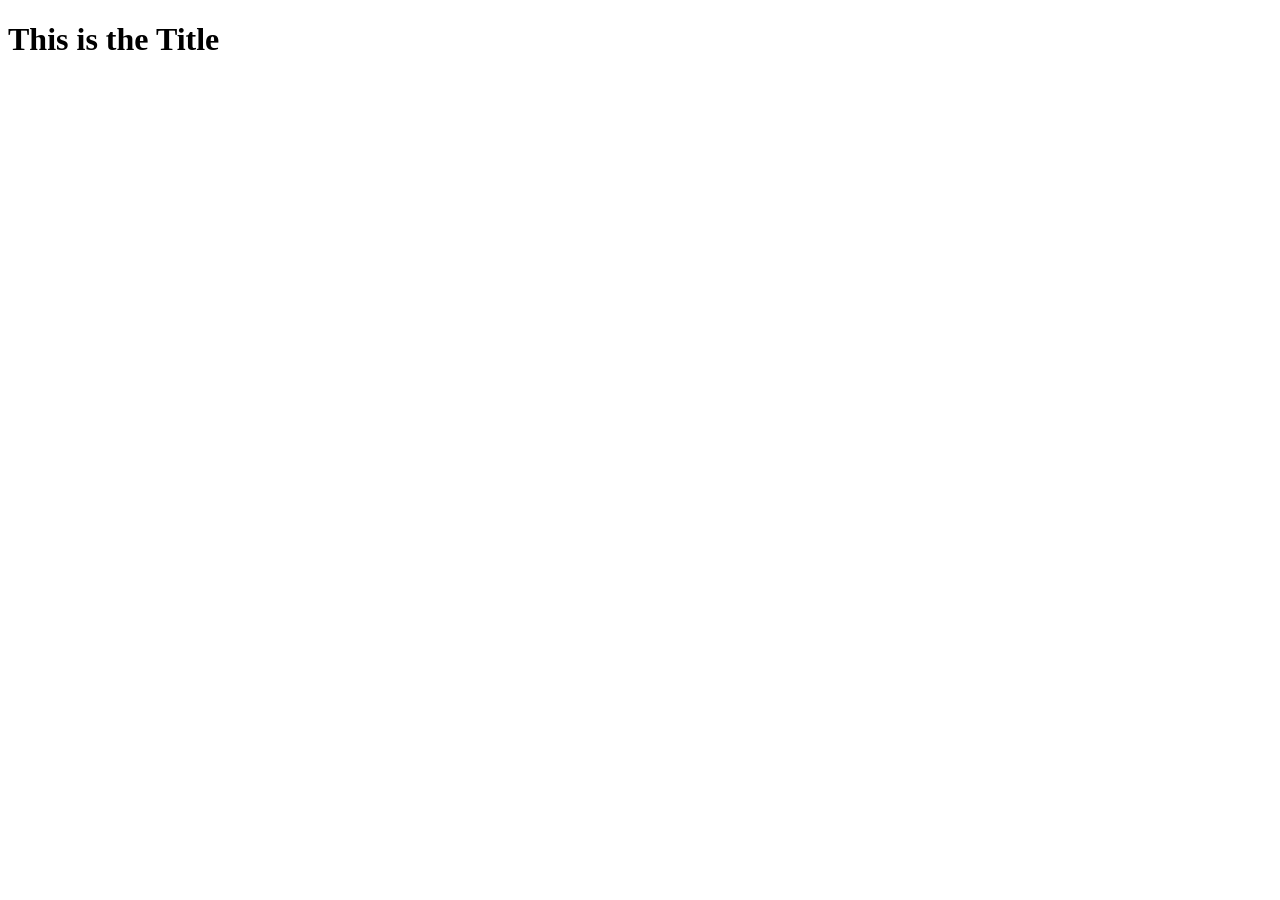
==== local-guide-roxboro/index.html @ 40200fcd "Full paths uploaded" ====
<!doctype html>
<html lang="en">
	<head>
		<meta charset="UTF-8" />
		<meta
			name="viewport"
			content="width=device-width, initial-scale=1.0" />
		<title>Roxboro | Local Guide</title>
		<link
			rel="stylesheet"
			href="styles.css" />
	</head>
	<body>
		<h1>This is the Title</h1>
	</body>
</html>
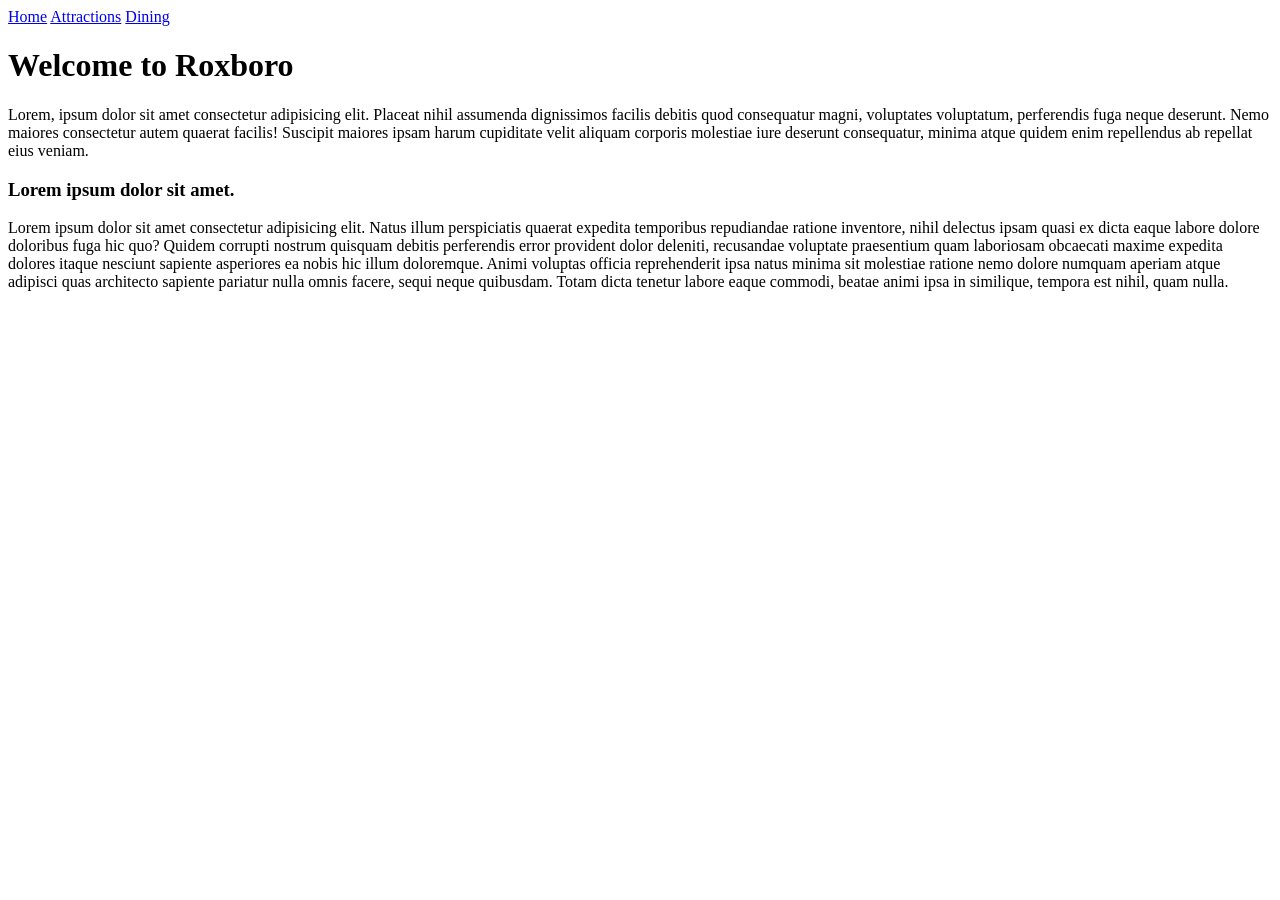
==== commit 6641bfab: "Add files via upload" ====
--- a/local-guide-roxboro/index.html
+++ b/local-guide-roxboro/index.html
@@ -1,16 +1,42 @@
 <!doctype html>
 <html lang="en">
-	<head>
-		<meta charset="UTF-8" />
-		<meta
-			name="viewport"
-			content="width=device-width, initial-scale=1.0" />
-		<title>Roxboro | Local Guide</title>
-		<link
-			rel="stylesheet"
-			href="styles.css" />
-	</head>
-	<body>
-		<h1>This is the Title</h1>
-	</body>
-</html>
+
+<head>
+    <meta charset="UTF-8" />
+    <meta name="viewport" content="width=device-width, initial-scale=1.0" />
+    <title>Roxboro | Local Guide</title>
+    <link rel="stylesheet" href="styles.css" />
+</head>
+
+<body>
+    <nav>
+        <a href="/index.html">Home</a>
+        <a href="/attractions.html">Attractions</a>
+        <a href="/dining.html">Dining</a>
+    </nav>
+    <h1>Welcome to Roxboro</h1>
+    <p>
+        Lorem, ipsum dolor sit amet consectetur adipisicing elit. Placeat nihil
+        assumenda dignissimos facilis debitis quod consequatur magni, voluptates
+        voluptatum, perferendis fuga neque deserunt. Nemo maiores consectetur
+        autem quaerat facilis! Suscipit maiores ipsam harum cupiditate velit
+        aliquam corporis molestiae iure deserunt consequatur, minima atque quidem
+        enim repellendus ab repellat eius veniam.
+    </p>
+    <h3>Lorem ipsum dolor sit amet.</h3>
+    <p>
+        Lorem ipsum dolor sit amet consectetur adipisicing elit. Natus illum
+        perspiciatis quaerat expedita temporibus repudiandae ratione inventore,
+        nihil delectus ipsam quasi ex dicta eaque labore dolore doloribus fuga hic
+        quo? Quidem corrupti nostrum quisquam debitis perferendis error provident
+        dolor deleniti, recusandae voluptate praesentium quam laboriosam obcaecati
+        maxime expedita dolores itaque nesciunt sapiente asperiores ea nobis hic
+        illum doloremque. Animi voluptas officia reprehenderit ipsa natus minima
+        sit molestiae ratione nemo dolore numquam aperiam atque adipisci quas
+        architecto sapiente pariatur nulla omnis facere, sequi neque quibusdam.
+        Totam dicta tenetur labore eaque commodi, beatae animi ipsa in similique,
+        tempora est nihil, quam nulla.
+    </p>
+</body>
+
+</html>
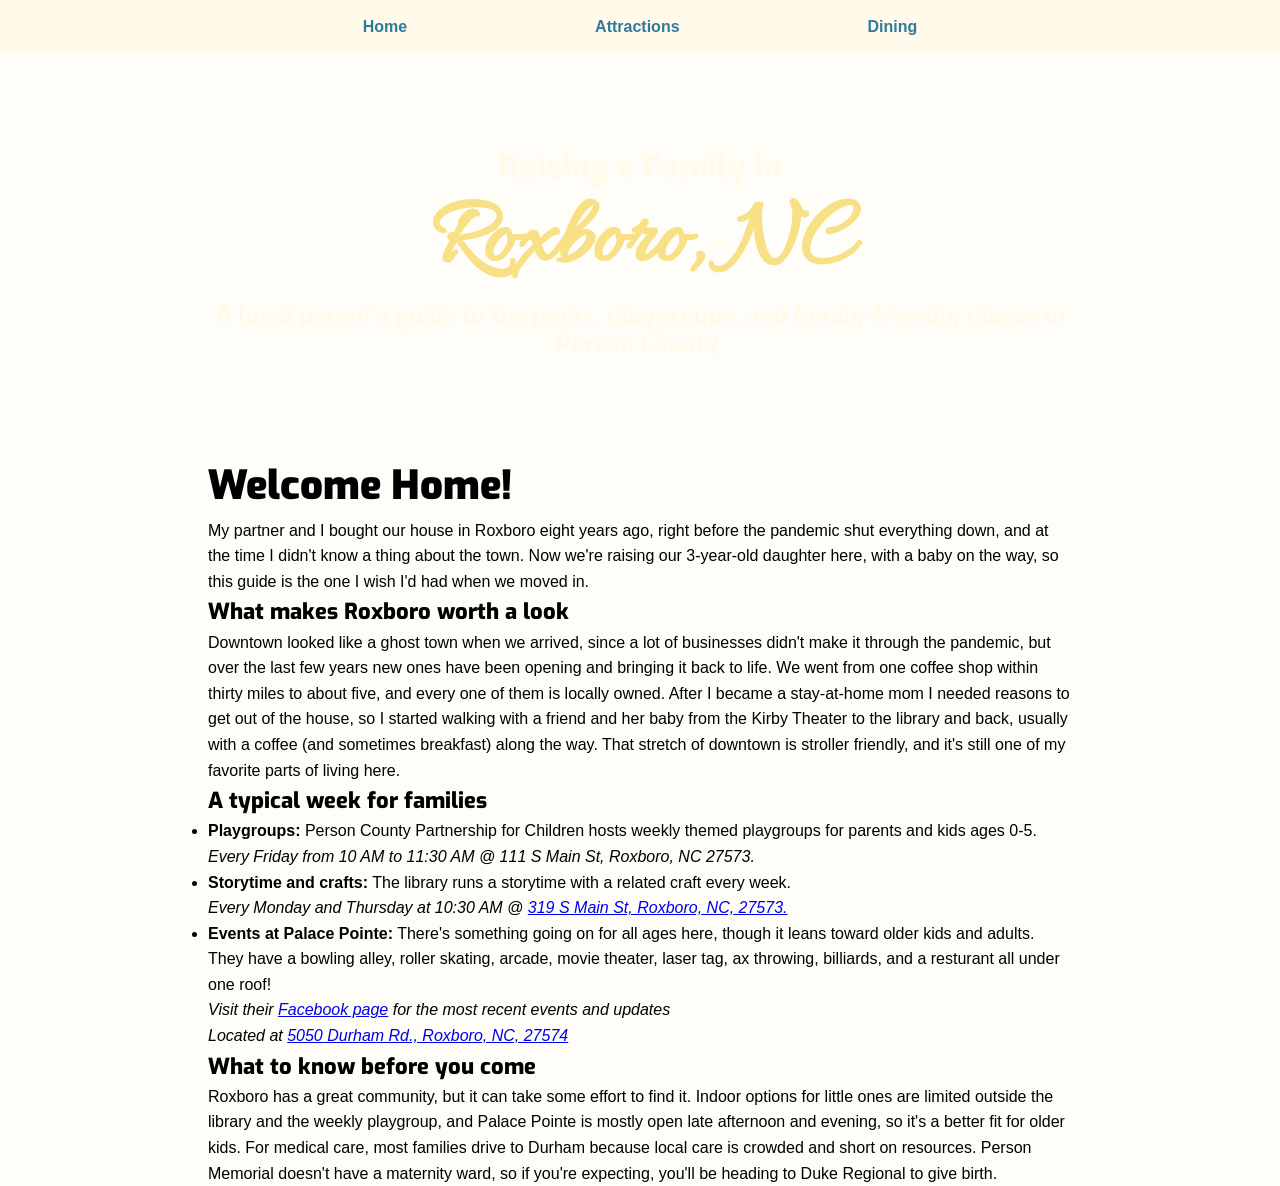
==== commit b1c1e461: "M10 Updates" ====
--- a/local-guide-roxboro/index.html
+++ b/local-guide-roxboro/index.html
@@ -5,38 +5,90 @@
     <meta charset="UTF-8" />
     <meta name="viewport" content="width=device-width, initial-scale=1.0" />
     <title>Roxboro | Local Guide</title>
-    <link rel="stylesheet" href="styles.css" />
+    <link rel="stylesheet" href="css/styles.css" />
+    <link rel="preconnect" href="https://fonts.googleapis.com">
+    <link rel="preconnect" href="https://fonts.gstatic.com" crossorigin>
+    <link href="https://fonts.googleapis.com/css2?family=Allura&family=Exo:ital,wght@0,100..900;1,100..900&display=swap"
+        rel="stylesheet">
 </head>
 
 <body>
-    <nav>
-        <a href="/index.html">Home</a>
-        <a href="/attractions.html">Attractions</a>
-        <a href="/dining.html">Dining</a>
+    <nav class="navigation-bar">
+        <ul class="menu">
+            <li>
+                <a href="/index.html">Home</a>
+            </li>
+            <li>
+                <a href="/attractions.html">Attractions</a>
+            </li>
+            <li>
+                <a href="/dining.html">Dining</a>
+            </li>
+        </ul>
     </nav>
-    <h1>Welcome to Roxboro</h1>
-    <p>
-        Lorem, ipsum dolor sit amet consectetur adipisicing elit. Placeat nihil
-        assumenda dignissimos facilis debitis quod consequatur magni, voluptates
-        voluptatum, perferendis fuga neque deserunt. Nemo maiores consectetur
-        autem quaerat facilis! Suscipit maiores ipsam harum cupiditate velit
-        aliquam corporis molestiae iure deserunt consequatur, minima atque quidem
-        enim repellendus ab repellat eius veniam.
-    </p>
-    <h3>Lorem ipsum dolor sit amet.</h3>
-    <p>
-        Lorem ipsum dolor sit amet consectetur adipisicing elit. Natus illum
-        perspiciatis quaerat expedita temporibus repudiandae ratione inventore,
-        nihil delectus ipsam quasi ex dicta eaque labore dolore doloribus fuga hic
-        quo? Quidem corrupti nostrum quisquam debitis perferendis error provident
-        dolor deleniti, recusandae voluptate praesentium quam laboriosam obcaecati
-        maxime expedita dolores itaque nesciunt sapiente asperiores ea nobis hic
-        illum doloremque. Animi voluptas officia reprehenderit ipsa natus minima
-        sit molestiae ratione nemo dolore numquam aperiam atque adipisci quas
-        architecto sapiente pariatur nulla omnis facere, sequi neque quibusdam.
-        Totam dicta tenetur labore eaque commodi, beatae animi ipsa in similique,
-        tempora est nihil, quam nulla.
-    </p>
+
+    <div class="hero">
+        <div class="hero-text">
+            <h1 class="headline">Raising a Family in </h1>
+            <h1 class="fancy">Roxboro, NC</h1>
+            <p class="tagline">A local parent's guide to the parks, playgroups, and family-friendly places in Person
+                County.
+            </p>
+        </div>
+    </div>
+    <div class="main">
+        <h2>Welcome Home!</h2>
+        <p>
+            My partner and I bought our house in Roxboro eight years ago, right before the pandemic shut everything
+            down,
+            and at the time I didn't know a thing about the town. Now we're raising our 3-year-old daughter here, with a
+            baby on the way, so this guide is the one I wish I'd had when we moved in.
+        </p>
+        <h3>What makes Roxboro worth a look</h3>
+        <p>
+            Downtown looked like a ghost town when we arrived, since a lot of businesses didn't make it through the
+            pandemic, but over the last few years new ones have been opening and bringing it back to life. We went from
+            one
+            coffee shop within thirty miles to about five, and every one of them is locally owned. After I became a
+            stay-at-home mom I needed reasons to get out of the house, so I started walking with a friend and her baby
+            from
+            the Kirby Theater to the library and back, usually with a coffee (and sometimes breakfast) along the way.
+            That
+            stretch of downtown is stroller friendly, and it's still one of my favorite parts of living here.
+        </p>
+        <h3>A typical week for families</h3>
+        <ul>
+            <li><strong>Playgroups:</strong> Person County Partnership for Children hosts weekly themed playgroups for
+                parents and kids ages 0-5. <br> <em>Every Friday from 10 AM to 11:30 AM @ 111 S Main St, Roxboro, NC
+                    27573.</em>
+            </li>
+            <li><strong>Storytime and crafts:</strong> The library runs a storytime with a related craft every week.
+                <br>
+                <em>Every Monday and Thursday at 10:30 AM @ <a href="https://maps.app.goo.gl/3hSG4meyTnjpBfyF7"
+                        target="_blank">319 S Main St, Roxboro, NC, 27573.</a> </em>
+            </li>
+            <li><strong>Events at Palace Pointe:</strong> There's something going on for all ages here, though it leans
+                toward older kids and adults. They have a bowling alley, roller skating, arcade, movie theater, laser
+                tag,
+                ax throwing, billiards, and a resturant all under one roof! <br> <em>Visit their <a
+                        href="https://www.facebook.com/p/Palace-Pointe-Roxboro-61576483719235/?checkpoint_src=any"
+                        target="_blank">Facebook
+                        page</a> for the most recent events and updates</em> <br> <em>Located at <a
+                        href="https://maps.app.goo.gl/gmuN3VBv7MXKYKju6" target="_blank">5050 Durham Rd., Roxboro, NC,
+                        27574</a> </em>
+            </li>
+        </ul>
+        <h3>What to know before you come</h3>
+        <p>
+            Roxboro has a great community, but it can take some effort to find it. Indoor options for little ones are
+            limited outside the library and the weekly playgroup, and Palace Pointe is mostly open late afternoon and
+            evening, so it's a better fit for older kids. For medical care, most families drive to Durham because local
+            care
+            is crowded and short on resources. Person Memorial doesn't have a maternity ward, so if you're expecting,
+            you'll
+            be heading to Duke Regional to give birth.
+        </p>
+    </div>
 </body>
 
 </html>
--- a/local-guide-roxboro/css/styles.css
+++ b/local-guide-roxboro/css/styles.css
@@ -0,0 +1,115 @@
+* {
+	margin: 0;
+	padding: 0;
+	box-sizing: border-box;
+}
+
+body {
+	font-family: Arial, Helvetica, sans-serif;
+	background: #fffdf8;
+	color: black;
+	line-height: 1.6;
+}
+
+h1 {
+	font-family: "Allura", serif;
+	font-size: 60px;
+}
+
+h2 {
+	font-family: "Exo", sans-serif;
+	font-weight: 900;
+	font-size: 40px;
+}
+
+h3 {
+	font-family: "Exo", sans-serif;
+	font-weight: 800;
+	font-size: 22px;
+}
+
+.headline {
+	font-family: "Exo", sans-serif;
+	font-weight: 900;
+	font-size: 2em;
+}
+
+.fancy {
+	font-family: "Allura", serif;
+	font-size: 6em;
+	color: #f8e086;
+}
+
+.hero-text {
+	display: flex;
+	align-items: center;
+	justify-content: center;
+	flex-direction: column;
+	line-height: 1.2;
+	color: #fffae9;
+	padding-left: 10%;
+	padding-right: 10%;
+	margin: auto;
+	max-width: 70rem;
+	text-align: center;
+}
+
+.hero {
+	display: flex;
+	/*Image source link https://commons.wikimedia.org/wiki/File:Kirby_theater_in_Roxboro.jpg */
+	background-image:
+		linear-gradient(rgba(0, 0, 0, 0.65)), url("/images/hero.jpg");
+	height: 400px;
+	background-position: center;
+	background-repeat: no-repeat;
+	background-size: cover;
+	position: relative;
+}
+
+.tagline {
+	font-family: "Exo", sans-serif;
+	font-weight: 700;
+	font-size: 1.5em;
+}
+
+.main {
+	padding-left: 10%;
+	padding-right: 10%;
+	max-width: 70rem;
+	margin: auto;
+}
+
+/* Navigation Bar */
+.navigation-bar {
+	display: inline-block;
+	width: 100%;
+	box-sizing: border-box;
+}
+
+.menu {
+	list-style-type: none;
+	margin: 0px;
+	padding: 0;
+	font-weight: bold;
+	background-color: #fffae9;
+	display: flex;
+	justify-content: center;
+}
+
+.menu a {
+	display: block;
+	color: #2f7b9c;
+	padding: 14px 30px;
+	text-decoration: none;
+}
+
+.menu a:hover {
+	background-color: #2f7b9c;
+	color: #fffae9;
+	padding: 14px 30px;
+}
+
+.menu li {
+	padding-left: 5%;
+	padding-right: 5%;
+}
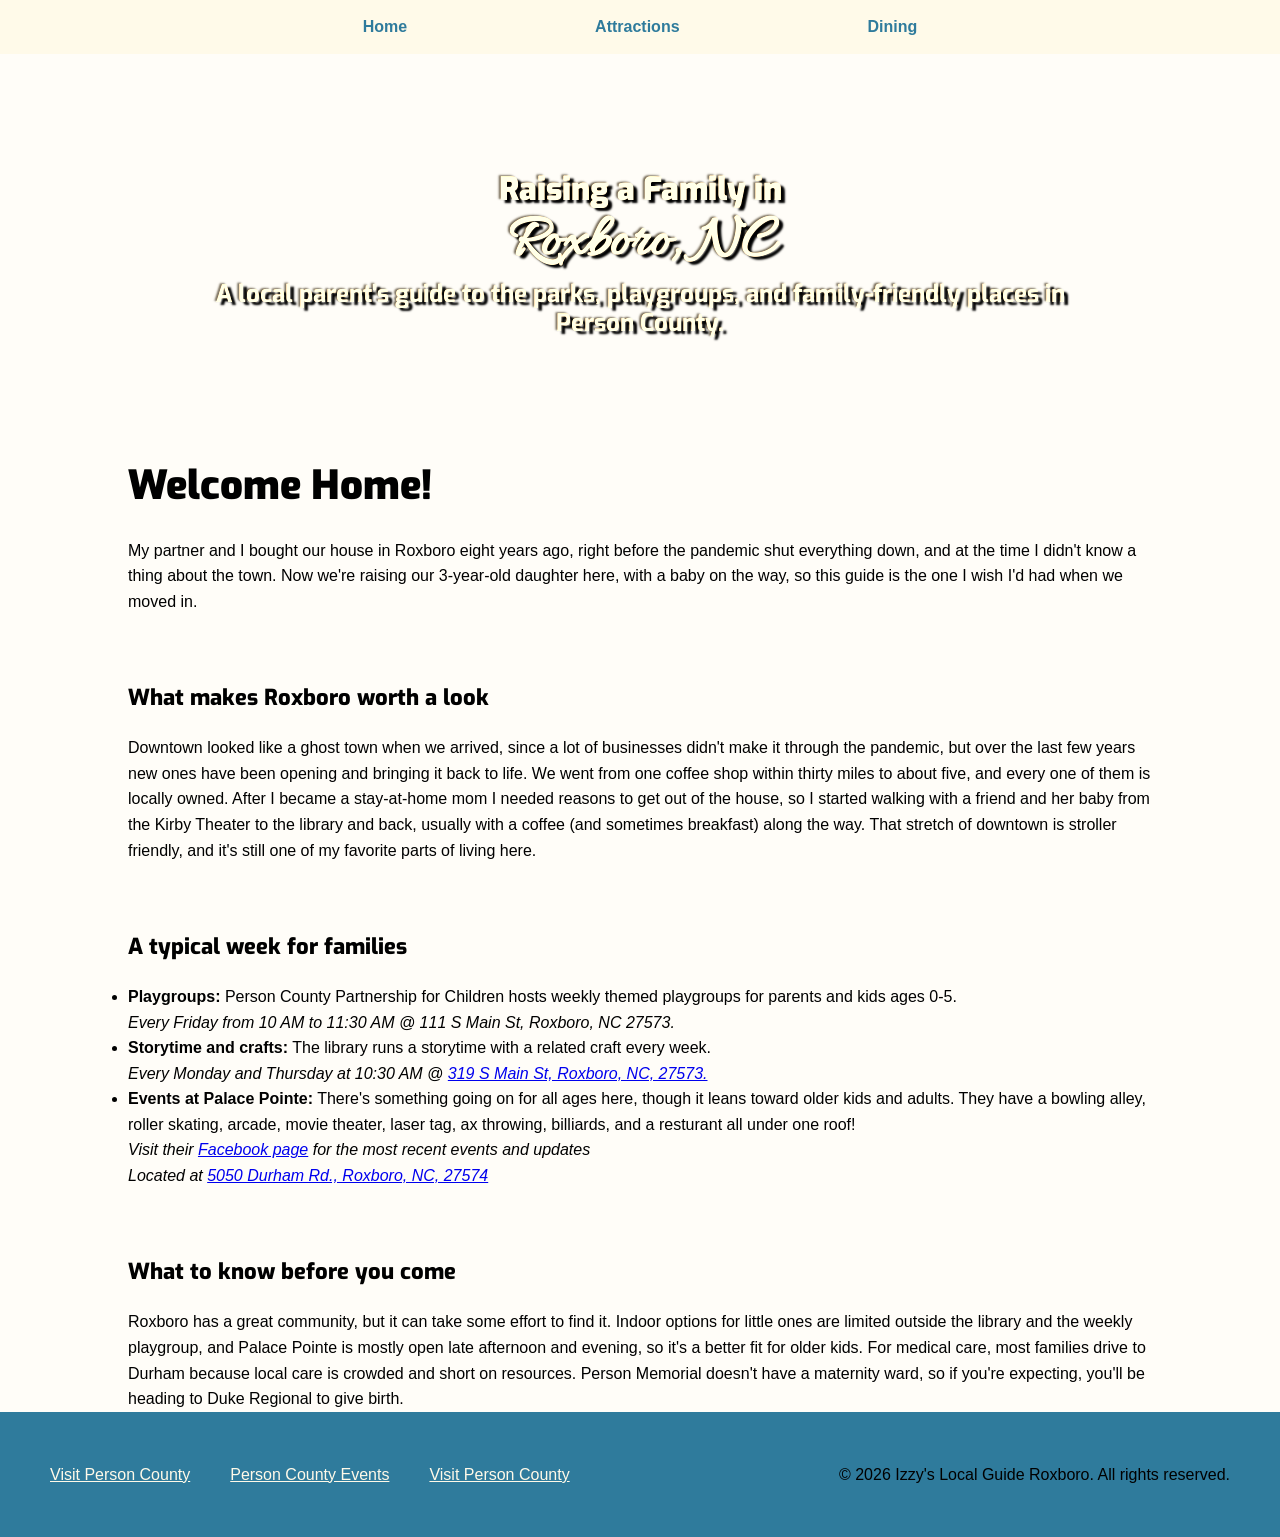
==== commit 17fe9a3c: "Updated CSS" ====
--- a/local-guide-roxboro/index.html
+++ b/local-guide-roxboro/index.html
@@ -44,6 +44,7 @@
             and at the time I didn't know a thing about the town. Now we're raising our 3-year-old daughter here, with a
             baby on the way, so this guide is the one I wish I'd had when we moved in.
         </p>
+        <br>
         <h3>What makes Roxboro worth a look</h3>
         <p>
             Downtown looked like a ghost town when we arrived, since a lot of businesses didn't make it through the
@@ -56,6 +57,7 @@
             That
             stretch of downtown is stroller friendly, and it's still one of my favorite parts of living here.
         </p>
+        <br>
         <h3>A typical week for families</h3>
         <ul>
             <li><strong>Playgroups:</strong> Person County Partnership for Children hosts weekly themed playgroups for
@@ -78,6 +80,7 @@
                         27574</a> </em>
             </li>
         </ul>
+        <br>
         <h3>What to know before you come</h3>
         <p>
             Roxboro has a great community, but it can take some effort to find it. Indoor options for little ones are
@@ -90,5 +93,15 @@
         </p>
     </div>
 </body>
+<footer>
+    <div class="footer-content">
+        <p>&copy; 2026 Izzy's Local Guide Roxboro. All rights reserved.</p>
+        <ul class="footer-links">
+            <li><a href="https://itsbetterinperson.com/">Visit Person County</a></li>
+            <li><a href="https://itsbetterinperson.com/events/">Person County Events</a></li>
+            <li><a href="https://itsbetterinperson.com/">Visit Person County</a></li>
+        </ul>
+    </div>
+</footer>
 
 </html>
--- a/local-guide-roxboro/css/styles.css
+++ b/local-guide-roxboro/css/styles.css
@@ -34,7 +34,7 @@
 	font-size: 2em;
 }
 
-.fancy {
+.main .fancy {
 	font-family: "Allura", serif;
 	font-size: 6em;
 	color: #f8e086;
@@ -52,6 +52,9 @@
 	margin: auto;
 	max-width: 70rem;
 	text-align: center;
+	text-shadow:
+		4px 3px 2px #000000,
+		-2px -1px 2px #5e5e5e;
 }
 
 .hero {
@@ -64,9 +67,10 @@
 	background-repeat: no-repeat;
 	background-size: cover;
 	position: relative;
-}
-
-.tagline {
+	filter: sepia(80%);
+}
+
+.hero .tagline {
 	font-family: "Exo", sans-serif;
 	font-weight: 700;
 	font-size: 1.5em;
@@ -75,8 +79,11 @@
 .main {
 	padding-left: 10%;
 	padding-right: 10%;
-	max-width: 70rem;
+	max-width: 80rem;
 	margin: auto;
+	display: flex;
+	flex-direction: column;
+	gap: 20px;
 }
 
 /* Navigation Bar */
@@ -84,6 +91,9 @@
 	display: inline-block;
 	width: 100%;
 	box-sizing: border-box;
+	position: sticky;
+	top: 0;
+	z-index: 1000;
 }
 
 .menu {
@@ -113,3 +123,84 @@
 	padding-left: 5%;
 	padding-right: 5%;
 }
+
+/* Place sections */
+.place {
+	display: flex;
+	align-items: center;
+	gap: 24px;
+	margin: 32px 0;
+}
+
+.place-text {
+	flex: 1;
+	min-width: 0;
+}
+
+.place img {
+	width: 40%;
+	height: auto;
+	border-radius: 8px;
+}
+
+.place.reverse {
+	flex-direction: row-reverse;
+}
+
+.details {
+	margin: 10px 0;
+}
+
+.page.description {
+	padding: 20px;
+	margin-top: 20px;
+	margin-bottom: 20px;
+	max-width: 50rem;
+	text-align: center;
+	box-shadow: 0px 0px 10px 0px #2f7b9c;
+	border-radius: 5px;
+}
+
+.hours {
+	list-style: none;
+	text-indent: 20px;
+}
+
+/* Footer */
+.footer-content {
+	display: flex;
+	margin: auto;
+	padding: 50px;
+	gap: 50px;
+	justify-content: space-between;
+	align-items: end;
+	flex-direction: row-reverse;
+	background-color: #2f7b9c;
+}
+
+.footer-links {
+	list-style: none;
+	display: flex;
+	justify-content: space-between;
+	gap: 40px;
+	/* text-wrap: nowrap; */
+}
+
+.footer-links a {
+	color: #fffae9;
+}
+
+.footer-links a:hover {
+	color: aquamarine;
+}
+
+@media (max-width: 700px) {
+	.place,
+	.place.reverse {
+		flex-direction: column;
+	}
+
+	.place img {
+		width: 100%;
+	}
+}
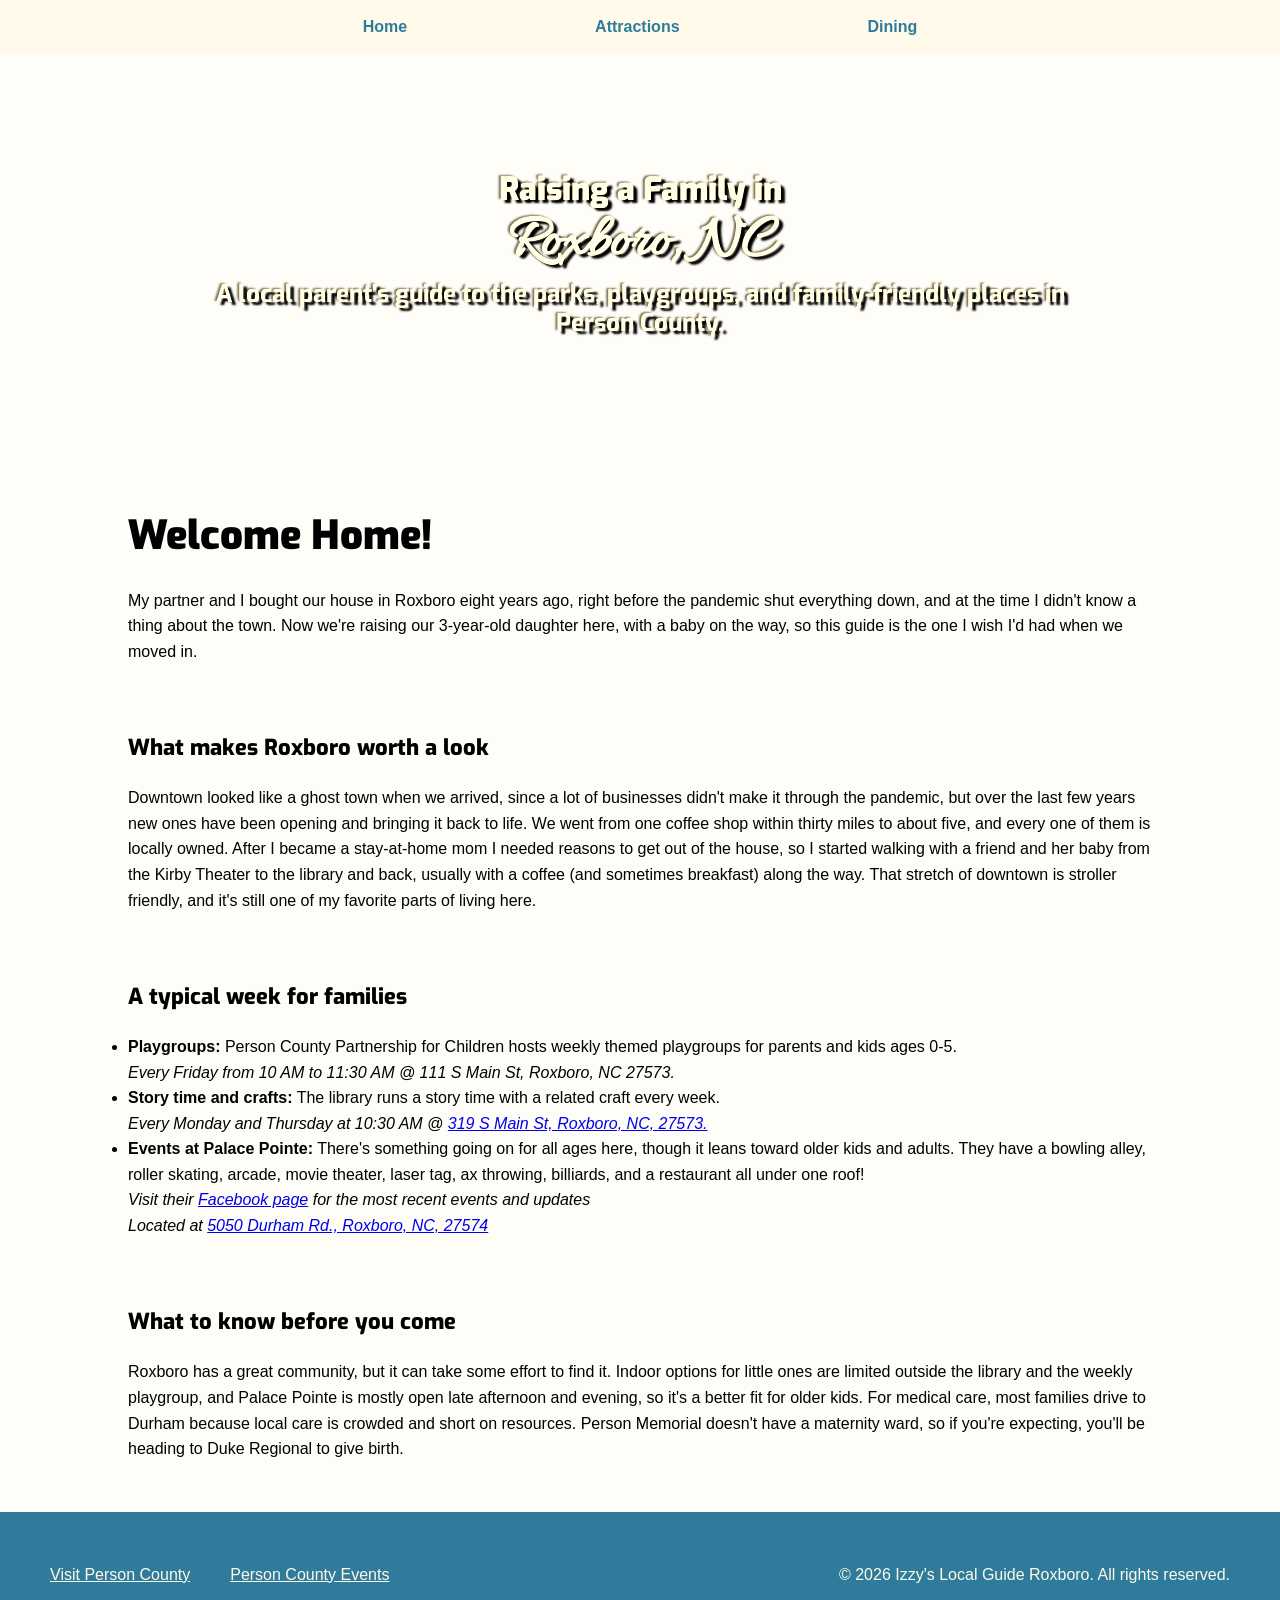
==== commit c3d7a16c: "Accessability checked & fixed" ====
--- a/local-guide-roxboro/index.html
+++ b/local-guide-roxboro/index.html
@@ -13,6 +13,9 @@
 </head>
 
 <body>
+    <!-- Skip Link -->
+    <a href="#main" class="visually-hidden">Skip to main content</a>
+    <!-- Main Navigation -->
     <nav class="navigation-bar">
         <ul class="menu">
             <li>
@@ -26,82 +29,102 @@
             </li>
         </ul>
     </nav>
-
-    <div class="hero">
-        <div class="hero-text">
-            <h1 class="headline">Raising a Family in </h1>
-            <h1 class="fancy">Roxboro, NC</h1>
-            <p class="tagline">A local parent's guide to the parks, playgroups, and family-friendly places in Person
-                County.
+    <main id="main">
+        <!-- Hero Section -->
+        <div class="hero">
+            <div class="hero-text">
+                <h1 class="headline">Raising a Family in </h1>
+                <h1 class="fancy">Roxboro, NC</h1>
+                <p class="tagline">A local parent's guide to the parks, playgroups, and family-friendly places in Person
+                    County.
+                </p>
+            </div>
+        </div>
+        <!-- Main Content -->
+        <div class="main">
+            <h2>Welcome Home!</h2>
+            <p>
+                My partner and I bought our house in Roxboro eight years ago, right before the pandemic shut everything
+                down,
+                and at the time I didn't know a thing about the town. Now we're raising our 3-year-old daughter here,
+                with a
+                baby on the way, so this guide is the one I wish I'd had when we moved in.
+            </p>
+            <br>
+            <h3>What makes Roxboro worth a look</h3>
+            <p>
+                Downtown looked like a ghost town when we arrived, since a lot of businesses didn't make it through the
+                pandemic, but over the last few years new ones have been opening and bringing it back to life. We went
+                from
+                one
+                coffee shop within thirty miles to about five, and every one of them is locally owned. After I became a
+                stay-at-home mom I needed reasons to get out of the house, so I started walking with a friend and her
+                baby
+                from
+                the Kirby Theater to the library and back, usually with a coffee (and sometimes breakfast) along the
+                way.
+                That
+                stretch of downtown is stroller friendly, and it's still one of my favorite parts of living here.
+            </p>
+            <br>
+            <h3>A typical week for families</h3>
+            <ul>
+                <li><strong>Playgroups:</strong> Person County Partnership for Children hosts weekly themed playgroups
+                    for
+                    parents and kids ages 0-5. <br> <em>Every Friday from 10 AM to 11:30 AM @ 111 S Main St, Roxboro, NC
+                        27573.</em>
+                </li>
+                <li><strong>Story time and crafts:</strong> The library runs a story time with a related craft every
+                    week.
+                    <br>
+                    <em>Every Monday and Thursday at 10:30 AM @ <a href="https://maps.app.goo.gl/3hSG4meyTnjpBfyF7"
+                            target="_blank" aria-label="Library Google Maps">319 S Main St, Roxboro, NC, 27573.</a>
+                    </em>
+                </li>
+                <li><strong>Events at Palace Pointe:</strong> There's something going on for all ages here, though it
+                    leans
+                    toward older kids and adults. They have a bowling alley, roller skating, arcade, movie theater,
+                    laser
+                    tag,
+                    ax throwing, billiards, and a restaurant all under one roof! <br> <em>Visit their <a
+                            href="https://www.facebook.com/p/Palace-Pointe-Roxboro-61576483719235/?checkpoint_src=any"
+                            target="_blank" aria-label="Palace Pointe facebook page">Facebook
+                            page</a> for the most recent events and updates</em> <br> <em>Located at <a
+                            href="https://maps.app.goo.gl/gmuN3VBv7MXKYKju6" target="_blank"
+                            aria-label="Palace Pointe Google Maps">5050 Durham Rd., Roxboro,
+                            NC,
+                            27574</a> </em>
+                </li>
+            </ul>
+            <br>
+            <h3>What to know before you come</h3>
+            <p>
+                Roxboro has a great community, but it can take some effort to find it. Indoor options for little ones
+                are
+                limited outside the library and the weekly playgroup, and Palace Pointe is mostly open late afternoon
+                and
+                evening, so it's a better fit for older kids. For medical care, most families drive to Durham because
+                local
+                care
+                is crowded and short on resources. Person Memorial doesn't have a maternity ward, so if you're
+                expecting,
+                you'll
+                be heading to Duke Regional to give birth.
             </p>
         </div>
-    </div>
-    <div class="main">
-        <h2>Welcome Home!</h2>
-        <p>
-            My partner and I bought our house in Roxboro eight years ago, right before the pandemic shut everything
-            down,
-            and at the time I didn't know a thing about the town. Now we're raising our 3-year-old daughter here, with a
-            baby on the way, so this guide is the one I wish I'd had when we moved in.
-        </p>
-        <br>
-        <h3>What makes Roxboro worth a look</h3>
-        <p>
-            Downtown looked like a ghost town when we arrived, since a lot of businesses didn't make it through the
-            pandemic, but over the last few years new ones have been opening and bringing it back to life. We went from
-            one
-            coffee shop within thirty miles to about five, and every one of them is locally owned. After I became a
-            stay-at-home mom I needed reasons to get out of the house, so I started walking with a friend and her baby
-            from
-            the Kirby Theater to the library and back, usually with a coffee (and sometimes breakfast) along the way.
-            That
-            stretch of downtown is stroller friendly, and it's still one of my favorite parts of living here.
-        </p>
-        <br>
-        <h3>A typical week for families</h3>
-        <ul>
-            <li><strong>Playgroups:</strong> Person County Partnership for Children hosts weekly themed playgroups for
-                parents and kids ages 0-5. <br> <em>Every Friday from 10 AM to 11:30 AM @ 111 S Main St, Roxboro, NC
-                    27573.</em>
-            </li>
-            <li><strong>Storytime and crafts:</strong> The library runs a storytime with a related craft every week.
-                <br>
-                <em>Every Monday and Thursday at 10:30 AM @ <a href="https://maps.app.goo.gl/3hSG4meyTnjpBfyF7"
-                        target="_blank">319 S Main St, Roxboro, NC, 27573.</a> </em>
-            </li>
-            <li><strong>Events at Palace Pointe:</strong> There's something going on for all ages here, though it leans
-                toward older kids and adults. They have a bowling alley, roller skating, arcade, movie theater, laser
-                tag,
-                ax throwing, billiards, and a resturant all under one roof! <br> <em>Visit their <a
-                        href="https://www.facebook.com/p/Palace-Pointe-Roxboro-61576483719235/?checkpoint_src=any"
-                        target="_blank">Facebook
-                        page</a> for the most recent events and updates</em> <br> <em>Located at <a
-                        href="https://maps.app.goo.gl/gmuN3VBv7MXKYKju6" target="_blank">5050 Durham Rd., Roxboro, NC,
-                        27574</a> </em>
-            </li>
-        </ul>
-        <br>
-        <h3>What to know before you come</h3>
-        <p>
-            Roxboro has a great community, but it can take some effort to find it. Indoor options for little ones are
-            limited outside the library and the weekly playgroup, and Palace Pointe is mostly open late afternoon and
-            evening, so it's a better fit for older kids. For medical care, most families drive to Durham because local
-            care
-            is crowded and short on resources. Person Memorial doesn't have a maternity ward, so if you're expecting,
-            you'll
-            be heading to Duke Regional to give birth.
-        </p>
-    </div>
 </body>
 <footer>
     <div class="footer-content">
-        <p>&copy; 2026 Izzy's Local Guide Roxboro. All rights reserved.</p>
+        <p class="footer">&copy; 2026 Izzy's Local Guide Roxboro. All rights reserved.</p>
         <ul class="footer-links">
-            <li><a href="https://itsbetterinperson.com/">Visit Person County</a></li>
-            <li><a href="https://itsbetterinperson.com/events/">Person County Events</a></li>
-            <li><a href="https://itsbetterinperson.com/">Visit Person County</a></li>
+            <li><a href="https://itsbetterinperson.com/" aria-label="Person county tourism website">Visit Person
+                    County</a></li>
+            <li><a href="https://itsbetterinperson.com/events/" aria-label="person county events calendar">Person County
+                    Events</a></li>
+            <!-- <li><a href="https://itsbetterinperson.com/">Visit Person County</a></li> -->
         </ul>
     </div>
 </footer>
+</main>
 
 </html>
--- a/local-guide-roxboro/css/styles.css
+++ b/local-guide-roxboro/css/styles.css
@@ -79,6 +79,8 @@
 .main {
 	padding-left: 10%;
 	padding-right: 10%;
+	padding-top: 50px;
+	padding-bottom: 50px;
 	max-width: 80rem;
 	margin: auto;
 	display: flex;
@@ -155,6 +157,7 @@
 	padding: 20px;
 	margin-top: 20px;
 	margin-bottom: 20px;
+	margin: auto;
 	max-width: 50rem;
 	text-align: center;
 	box-shadow: 0px 0px 10px 0px #2f7b9c;
@@ -194,6 +197,21 @@
 	color: aquamarine;
 }
 
+.footer {
+	color: #fffae9;
+}
+
+.visually-hidden {
+	position: absolute;
+	width: 1px;
+	height: 1px;
+	margin: -1px;
+	padding: 0;
+	overflow: hidden;
+	clip: rect(0, 0, 0, 0);
+	border: 0;
+}
+
 @media (max-width: 700px) {
 	.place,
 	.place.reverse {
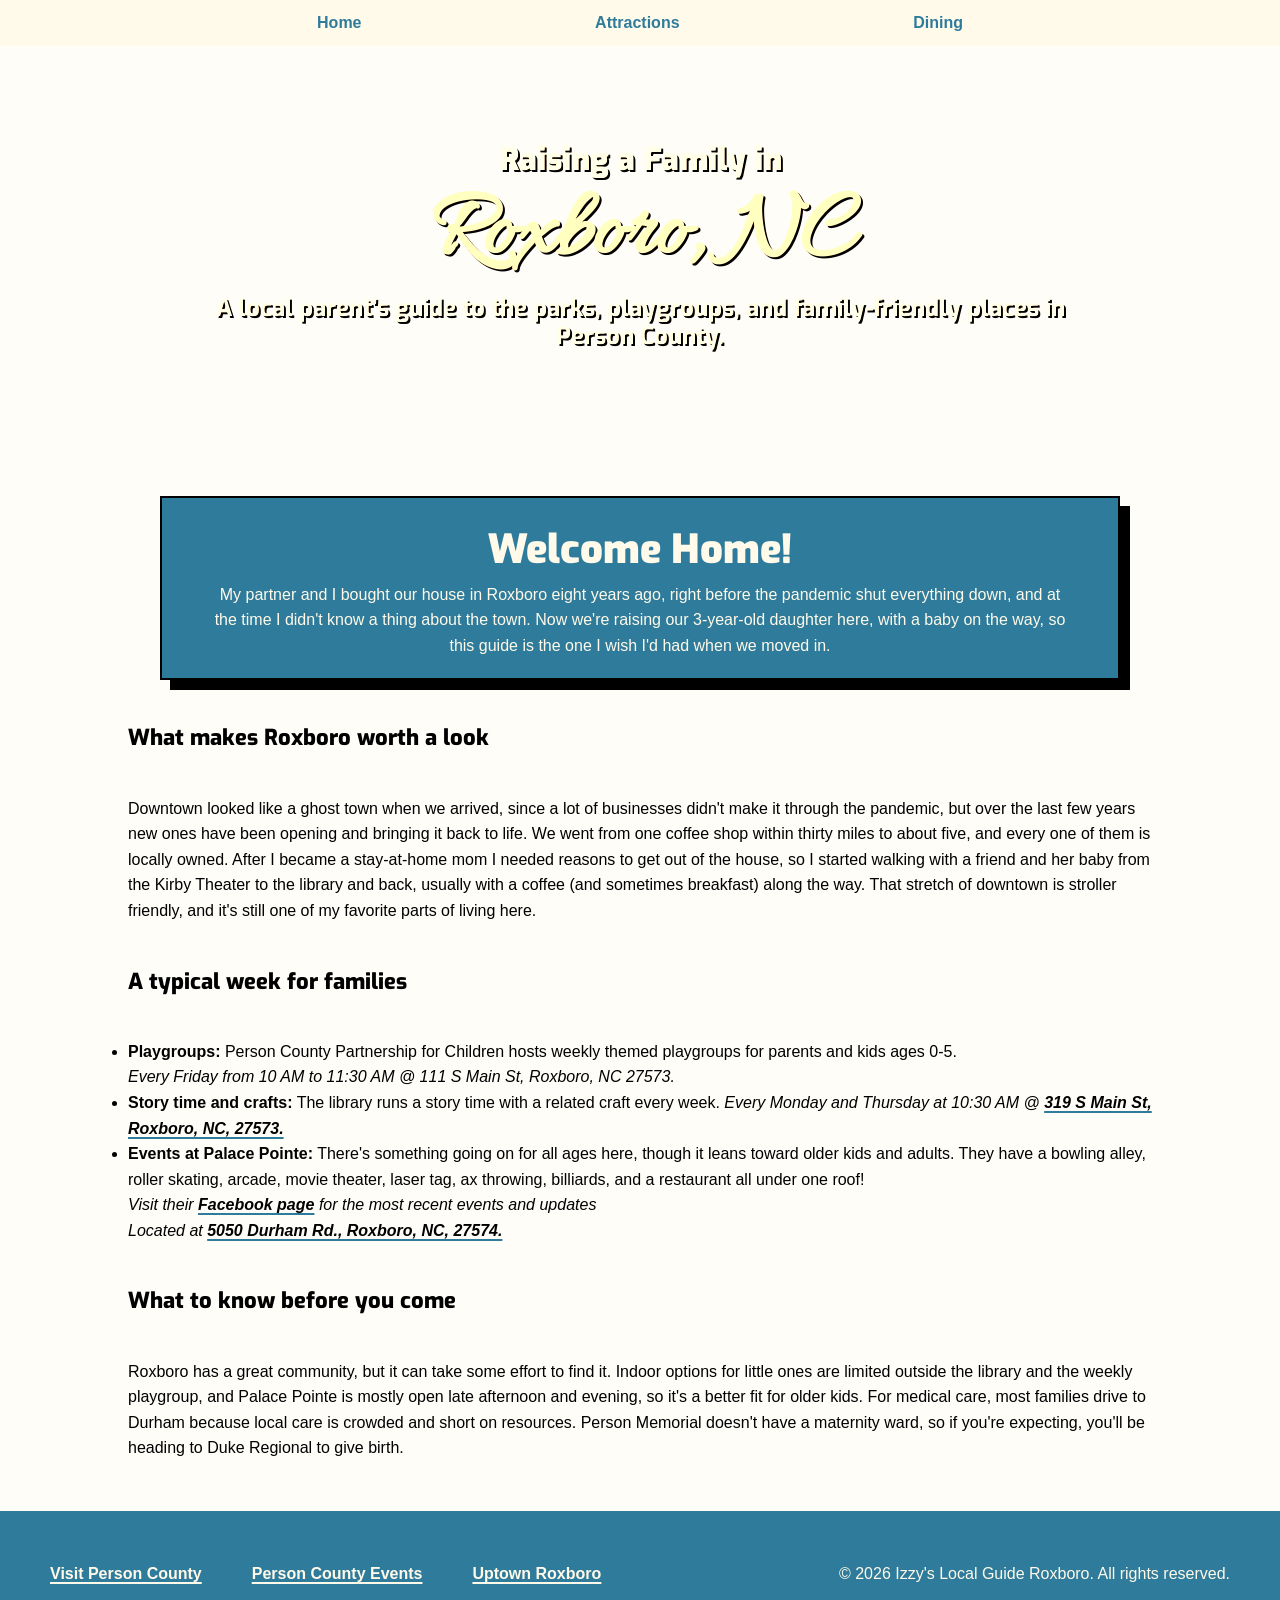
==== commit c795e7cf: "Final commit with css polish" ====
--- a/local-guide-roxboro/index.html
+++ b/local-guide-roxboro/index.html
@@ -19,13 +19,13 @@
     <nav class="navigation-bar">
         <ul class="menu">
             <li>
-                <a href="/index.html">Home</a>
+                <a href="index.html">Home</a>
             </li>
             <li>
-                <a href="/attractions.html">Attractions</a>
+                <a href="attractions.html">Attractions</a>
             </li>
             <li>
-                <a href="/dining.html">Dining</a>
+                <a href="dining.html">Dining</a>
             </li>
         </ul>
     </nav>
@@ -42,15 +42,18 @@
         </div>
         <!-- Main Content -->
         <div class="main">
-            <h2>Welcome Home!</h2>
-            <p>
-                My partner and I bought our house in Roxboro eight years ago, right before the pandemic shut everything
-                down,
-                and at the time I didn't know a thing about the town. Now we're raising our 3-year-old daughter here,
-                with a
-                baby on the way, so this guide is the one I wish I'd had when we moved in.
-            </p>
-            <br>
+            <section class="page description">
+                <h2>Welcome Home!</h2>
+                <p>
+                    My partner and I bought our house in Roxboro eight years ago, right before the pandemic shut
+                    everything
+                    down,
+                    and at the time I didn't know a thing about the town. Now we're raising our 3-year-old daughter
+                    here,
+                    with a
+                    baby on the way, so this guide is the one I wish I'd had when we moved in.
+                </p>
+            </section class="page description">
             <h3>What makes Roxboro worth a look</h3>
             <p>
                 Downtown looked like a ghost town when we arrived, since a lot of businesses didn't make it through the
@@ -66,7 +69,6 @@
                 That
                 stretch of downtown is stroller friendly, and it's still one of my favorite parts of living here.
             </p>
-            <br>
             <h3>A typical week for families</h3>
             <ul>
                 <li><strong>Playgroups:</strong> Person County Partnership for Children hosts weekly themed playgroups
@@ -76,9 +78,10 @@
                 </li>
                 <li><strong>Story time and crafts:</strong> The library runs a story time with a related craft every
                     week.
-                    <br>
                     <em>Every Monday and Thursday at 10:30 AM @ <a href="https://maps.app.goo.gl/3hSG4meyTnjpBfyF7"
-                            target="_blank" aria-label="Library Google Maps">319 S Main St, Roxboro, NC, 27573.</a>
+                            target="_blank"
+                            aria-label="319 S Main St, Roxboro, NC, 27573. Person County Library on Google Maps">319 S
+                            Main St, Roxboro, NC, 27573.</a>
                     </em>
                 </li>
                 <li><strong>Events at Palace Pointe:</strong> There's something going on for all ages here, though it
@@ -90,13 +93,11 @@
                             href="https://www.facebook.com/p/Palace-Pointe-Roxboro-61576483719235/?checkpoint_src=any"
                             target="_blank" aria-label="Palace Pointe facebook page">Facebook
                             page</a> for the most recent events and updates</em> <br> <em>Located at <a
-                            href="https://maps.app.goo.gl/gmuN3VBv7MXKYKju6" target="_blank"
-                            aria-label="Palace Pointe Google Maps">5050 Durham Rd., Roxboro,
-                            NC,
-                            27574</a> </em>
+                            href="https://maps.app.goo.gl/gmuN3VBv7MXKYKju6" target="_blank" aria-label="5050 Durham Rd., Roxboro,
+                            NC, 27574. Palace Pointe on Google Maps">5050 Durham Rd., Roxboro,
+                            NC, 27574.</a> </em>
                 </li>
             </ul>
-            <br>
             <h3>What to know before you come</h3>
             <p>
                 Roxboro has a great community, but it can take some effort to find it. Indoor options for little ones
@@ -112,19 +113,20 @@
                 be heading to Duke Regional to give birth.
             </p>
         </div>
+    </main>
+    <footer>
+        <div class="footer-content">
+            <p class="footer">&copy; 2026 Izzy's Local Guide Roxboro. All rights reserved.</p>
+            <ul class="footer-links">
+                <li><a href="https://itsbetterinperson.com/" aria-label="visit person county website">Visit Person
+                        County</a></li>
+                <li><a href="https://itsbetterinperson.com/events/" aria-label="person county events website">Person
+                        County
+                        Events</a></li>
+                <li><a href="https://uptownroxboro.com//" aria-label="Uptown Roxboro Website">Uptown Roxboro</a></li>
+            </ul>
+        </div>
+    </footer>
 </body>
-<footer>
-    <div class="footer-content">
-        <p class="footer">&copy; 2026 Izzy's Local Guide Roxboro. All rights reserved.</p>
-        <ul class="footer-links">
-            <li><a href="https://itsbetterinperson.com/" aria-label="Person county tourism website">Visit Person
-                    County</a></li>
-            <li><a href="https://itsbetterinperson.com/events/" aria-label="person county events calendar">Person County
-                    Events</a></li>
-            <!-- <li><a href="https://itsbetterinperson.com/">Visit Person County</a></li> -->
-        </ul>
-    </div>
-</footer>
-</main>
 
 </html>
--- a/local-guide-roxboro/css/styles.css
+++ b/local-guide-roxboro/css/styles.css
@@ -34,7 +34,7 @@
 	font-size: 2em;
 }
 
-.main .fancy {
+.fancy {
 	font-family: "Allura", serif;
 	font-size: 6em;
 	color: #f8e086;
@@ -52,16 +52,14 @@
 	margin: auto;
 	max-width: 70rem;
 	text-align: center;
-	text-shadow:
-		4px 3px 2px #000000,
-		-2px -1px 2px #5e5e5e;
+	text-shadow: 2px 2px 0px #000000;
 }
 
 .hero {
 	display: flex;
 	/*Image source link https://commons.wikimedia.org/wiki/File:Kirby_theater_in_Roxboro.jpg */
 	background-image:
-		linear-gradient(rgba(0, 0, 0, 0.65)), url("/images/hero.jpg");
+		linear-gradient(rgba(0, 0, 0, 0.65)), url("../images/hero.jpg");
 	height: 400px;
 	background-position: center;
 	background-repeat: no-repeat;
@@ -85,27 +83,42 @@
 	margin: auto;
 	display: flex;
 	flex-direction: column;
-	gap: 20px;
-}
-
-/* Navigation Bar */
+	gap: 40px;
+}
+
+main a,
+main a:visited {
+	color: #000000;
+	font-weight: bold;
+	text-decoration-color: #2f7b9c;
+	text-decoration-thickness: 2px;
+	text-underline-offset: 3px;
+	text-decoration-skip-ink: none;
+	padding: 2px 4px;
+	margin: 0 -4px;
+}
+
+main a:hover,
+main a:focus-visible {
+	background-color: #fff;
+	outline: 2px solid #2f7b9c;
+	box-shadow: 5px 5px 0 #2f7b9c;
+	text-decoration: none;
+}
+
 .navigation-bar {
-	display: inline-block;
-	width: 100%;
-	box-sizing: border-box;
 	position: sticky;
 	top: 0;
 	z-index: 1000;
+	background-color: #fffae9;
 }
 
 .menu {
 	list-style-type: none;
-	margin: 0px;
-	padding: 0;
+	display: flex;
 	font-weight: bold;
-	background-color: #fffae9;
-	display: flex;
 	justify-content: center;
+	gap: 2%;
 }
 
 .menu a {
@@ -113,12 +126,17 @@
 	color: #2f7b9c;
 	padding: 14px 30px;
 	text-decoration: none;
-}
-
-.menu a:hover {
+	font-weight: bold;
+	padding: 10px 50px;
+	margin: 0 -10px;
+}
+
+.menu a:hover,
+.menu a:focus-visible {
 	background-color: #2f7b9c;
 	color: #fffae9;
-	padding: 14px 30px;
+	outline: 2px solid #000000;
+	box-shadow: 5px 5px 0 #000000;
 }
 
 .menu li {
@@ -129,9 +147,13 @@
 /* Place sections */
 .place {
 	display: flex;
-	align-items: center;
-	gap: 24px;
-	margin: 32px 0;
+	align-items: start;
+	gap: 50px;
+	background-color: #fff;
+	padding: 20px;
+	border: 2px solid #2f7b9c;
+	border-radius: 0px;
+	box-shadow: 10px 10px 0 #2f7b9c;
 }
 
 .place-text {
@@ -142,26 +164,39 @@
 .place img {
 	width: 40%;
 	height: auto;
-	border-radius: 8px;
-}
-
+	border-radius: 0px;
+	border: 2px solid #000000;
+	box-shadow: 5px 5px 0 #000000;
+	aspect-ratio: 4 / 3;
+	object-fit: cover;
+}
+
+.place .pcpclogo {
+	object-fit: contain;
+	background-color: #fff;
+	padding: 16px;
+}
 .place.reverse {
 	flex-direction: row-reverse;
 }
 
 .details {
 	margin: 10px 0;
+	padding-left: 10px;
+	border-left: 5px dotted #2f7b9c;
 }
 
 .page.description {
-	padding: 20px;
+	padding: 20px 50px;
 	margin-top: 20px;
 	margin-bottom: 20px;
 	margin: auto;
-	max-width: 50rem;
+	max-width: 60rem;
 	text-align: center;
-	box-shadow: 0px 0px 10px 0px #2f7b9c;
-	border-radius: 5px;
+	background-color: #2f7b9c;
+	color: #fffae9;
+	border: 2px solid #000000;
+	box-shadow: 10px 10px 0 #000000;
 }
 
 .hours {
@@ -185,16 +220,28 @@
 	list-style: none;
 	display: flex;
 	justify-content: space-between;
-	gap: 40px;
-	/* text-wrap: nowrap; */
-}
-
-.footer-links a {
-	color: #fffae9;
-}
-
-.footer-links a:hover {
-	color: aquamarine;
+	gap: 50px;
+	text-wrap: nowrap;
+}
+
+.footer-links a,
+.footer-links a:visited {
+	color: #fffae9;
+	font-weight: bold;
+	text-decoration-color: #fffae9;
+	text-decoration-thickness: 2px;
+	text-underline-offset: 3px;
+	text-decoration-skip-ink: none;
+	padding: 2px 4px;
+	margin: 0 -4px;
+}
+
+.footer-links a:hover,
+.footer-links a:focus-visible {
+	color: #2f7b9c;
+	background-color: #fffae9;
+	outline: 2px solid #000000;
+	box-shadow: 5px 5px 0 #000000;
 }
 
 .footer {
@@ -216,9 +263,54 @@
 	.place,
 	.place.reverse {
 		flex-direction: column;
+		display: flex;
+		flex-direction: column;
+		gap: 20px;
 	}
 
 	.place img {
 		width: 100%;
 	}
-}
+
+	.menu {
+		justify-content: space-around;
+		gap: 0;
+	}
+
+	.menu a {
+		padding: 14px 12px;
+	}
+
+	.fancy {
+		font-size: 4em;
+	}
+
+	.footer-content {
+		flex-direction: column-reverse;
+		align-items: flex-start;
+	}
+
+	.footer-links {
+		flex-direction: column;
+		gap: 20px;
+	}
+
+	.page.description {
+		padding: 20px;
+		text-align: left;
+	}
+
+	h2 {
+		font-size: 35px;
+	}
+
+	h3 {
+		font-size: 19px;
+	}
+
+	.main {
+		padding-left: 5%;
+		padding-right: 5%;
+		gap: 50px;
+	}
+}
